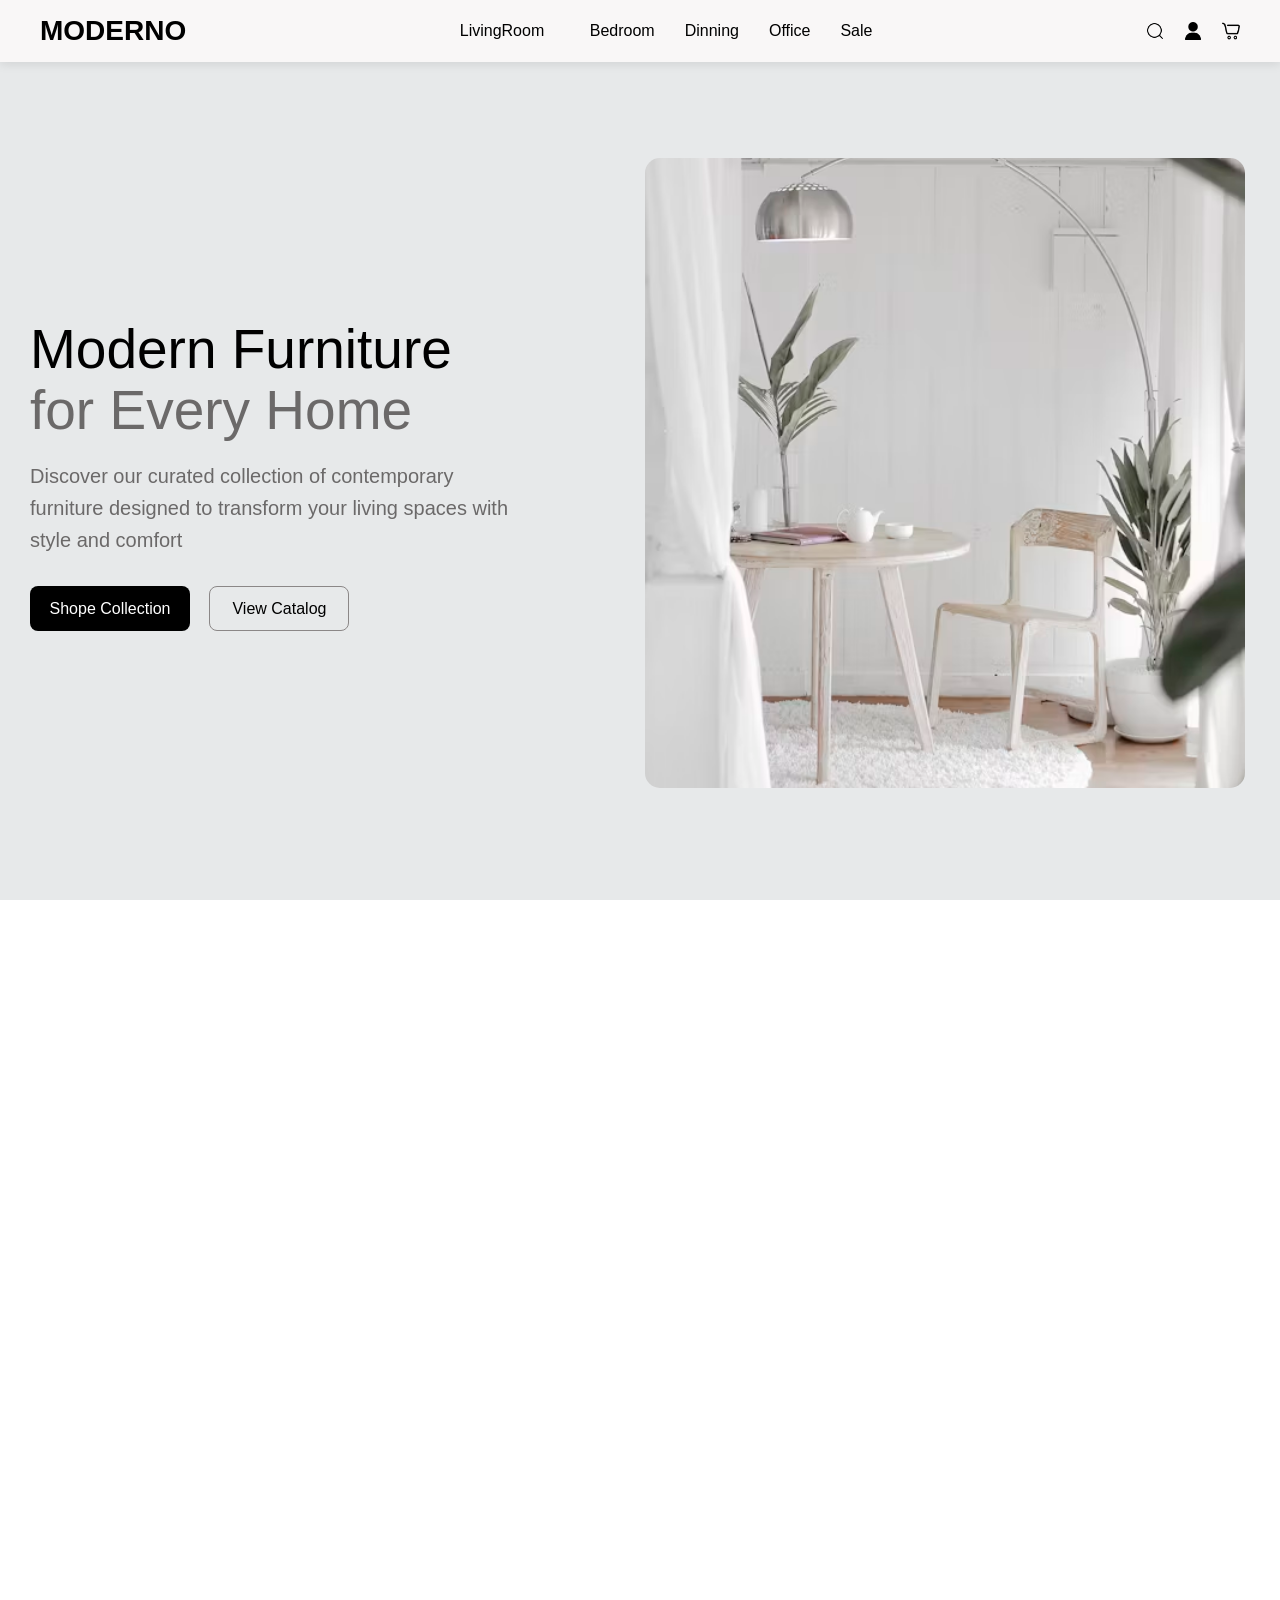
==== index.html @ 1cb2cd03 "Add files via upload" ====
<!DOCTYPE html>
<html lang="en">

<head>
    <meta charset="UTF-8">
    <meta name="viewport" content="width=device-width, initial-scale=1.0">
    <title>Furniture Ecommerce</title>
    <link rel="stylesheet" href="style.css">
</head>

<body>
    <div class="page1">

        <div class="nav">
            <div class="mo">MODERNO</div>
            <div class="element" id="mobileMenu">
                <li class="options" style="width: 100px;">LivingRoom</li>
                <li class="options">Bedroom</li>
                <li class="options">Dinning</li>
                <li class="options">Office</li>
                <li class="options">Sale</li>
                <li class="mini"><img src="image/mini.png" alt="" width="18px"></li>
            </div>
            <div class="icons">
                <img class="menu" src="image/menu.png" alt="" width="24px" onclick="toggleMenu()">
                <img class="search" src="image/search.png" alt="" width="18px">
                <img class="account" src="image/account.png" alt="" width="18px">
                <img class="cart" src="image/cart.png" alt="" width="18px">
            </div>
        </div>
        <div class="mobile-nav" id="mobileNav">
            <div class="mobile-nav-header">
                <span class="mo">MODERNO</span>
                <span class="close-btn" onclick="toggleMenu()">&times;</span>
            </div>
            <ul class="mobile-menu-items">
                <li onclick="toggleMenu()">LivingRoom</li>
                <li onclick="toggleMenu()">Bedroom</li>
                <li onclick="toggleMenu()">Dinning</li>
                <li onclick="toggleMenu()">Office</li>
                <li onclick="toggleMenu()">Sale</li>
            </ul>
        </div>
        <div class="content1">
            <div class="left">
                <h1>Modern Furniture</h1>
                <h1>for Every Home</h1>
                <p>Discover our curated collection of contemporary furniture designed to transform your living spaces
                    with style and comfort</p>

                <button class="shop">Shope Collection</button>
                <button class="view">View Catalog</button>
            </div>
            <div class="right">
                <div class="img">
                    <img class="fur" src="image/fur.avif" alt="" height="700px">
                </div>
            </div>
        </div>
        <div class="page3" style="display: flex;">

            <div class="lefts">
                <img src="image/fur5.avif" alt="" width="700px"
                    style="position: relative; top: 100px; left: 50px; border-radius: 20px;">
            </div>
            <div class="rights" style="padding-top: 7%;">
                <h1>Explore Our <br>Latest Collection</h1>
                <p>Discover the latest trends in modern furniture with our new arrivals. From sleek sofas to elegant
                    dining sets, we have everything you need to elevate your home decor.</p>

                <p style="font-size: 40px;"></p>
            </div>

        </div>
        <div class="page2">
            <h1>Shop by Category</h1>
            <p class="dis">Find the perfect furniture for every room in your home</p>
            <div style="display: flex;">
                <button class="showmore">Show More</button>
            </div>
            <div class="categories">
                <div class="category1">
                    <img src="image/fur4.avif" alt="" width="440px">
                    <div class="details">
                        <h2>Living Room</h2>
                        <p>Comfortable seating and entertainment furniture</p>
                        <button class="order">Order Now</button>
                    </div>
                </div>
                <div class="category2">
                    <img src="image/fur5.avif" alt="" width="440px">
                    <div class="details">
                        <h2>Bedroom</h2>
                        <p>peaceful and stylish bedroom furniture</p>
                        <button class="order">Order Now</button>
                    </div>
                </div>
                <div class="category3">
                    <img src="image/fur8.avif" alt="" width="440px">
                    <div class="details">
                        <h2>Dinning</h2>
                        <p>Table and chairs for memorable meals</p>
                        <button class="order">Order Now</button>
                    </div>
                </div>

            </div>
        </div>
                <div class="page4">
            <div class="review">
                <h1 style="text-align: center; padding-top: 60px;">What Our Customers Say</h1>
                <p style="text-align: center; padding-bottom: 40px;">Discover why our customers love our furniture. Read their reviews and see how our products have
                    transformed their homes.</p>

                <ol class="customer" style="padding-left: 40px;">
                    <li>
                        <div class="customer1">
                            <img src="image/fur6.avif" alt="" width="100px" height="100px" style="border-radius: 10%;">
                            <div class="customer-details">
                                <h2 style="color: rgb(2, 1, 1);">John Doe</h2>
                                <p style="color: rgb(12, 12, 12);">"The quality of the furniture is outstanding. It has transformed my living room into
                                    a cozy
                                    and stylish space."</p>
                            </div>
                        </div>
                    </li>
                    <li>
                        <div class="customer2">
                            <img src="image/fur7.avif" alt="" width="100px" height="100px" style="border-radius: 10%;">
                            <div class="customer-details">
                                <h2 style="color:black ;">Emily Johnson</h2>
                                <p style="color: black;">"I love the modern design and comfort of the sofa I purchased. Highly recommend!"</p>
                            </div>
                        </div>
                    </li>
                    <li>
                        <div class="customer3">
                            <img src="image/fur8.avif" alt="" width="100px" height="100px" style="border-radius: 10%;">
                            <div class="customer-details">
                                <h2 style="color:black ;">Michael Smith</h2>
                                <p style="color: black;">"The dining set I bought is not only beautiful but also very functional. I'm extremely satisfied!"</p>
                            </div>
                        </div>
                    </li>
                </ol>
                <div class="footer">
                    <ul class="hey">
                        <li>company</li>
                        <li>About us</li>
                        <li>Our services</li>
                        <li>Privacy Policy</li>
                        <li>Terms of Service</li>
                    </ul>
                    <ul class="hey">
                        <li>Get help</li>
                        <li>FAQ</li>
                        <li>Shipping</li>
                        <li>Returns</li>
                        <li>Order Status</li>
                        <li>Payment Option</li>
                    </ul>
                    <ul class="hey">
                        <li>Sofa</li>
                        <li>Bed</li>
                        <li>Dinning</li>
                        <li>Chair</li>
                    </ul>
                    <ul class="hey">
                        <li>Follow us</li>
                        <li>Facebook</li>
                        <li>Twitter</li>
                        <li>Instagram</li>
                    </ul>
                </div>
            </div>
        </div>
<!-- ...existing code... -->

            </div>
        </div>
    <script>
        function toggleMenu() {
            const mobileNav = document.getElementById('mobileNav');
            mobileNav.classList.toggle('active');
        }
    </script>
</body>

</html>
---- style.css ----
* {
    padding: 0;
    margin: 0;
    box-sizing: border-box;
    font-family: Arial, sans-serif;
}

body,
html {
    width: 100%;
    height: 100%;
    overflow-x: hidden;
}

/* Page 1 - Hero Section */
.page1 {
    background-color: rgb(231, 233, 234);
    min-height: 100vh;
    width: 100%;
}

.page1 .mo {
    font-size: 28px;
    color: rgb(0, 0, 0);
    font-weight: bold;
}

.nav {
    display: flex;
    justify-content: space-between;
    align-items: center;
    padding: 15px 40px;
    position: fixed;
    z-index: 1000;
    width: 100%;
    background-color: rgb(249, 247, 247);
    box-shadow: 0 2px 10px rgba(0,0,0,0.1);
}

.menu {
    display: none;
    cursor: pointer;
}

.element {
    display: flex;
    list-style: none;
    gap: 30px;
    align-items: center;
}

.options {
    cursor: pointer;
    font-size: 16px;
    transition: all 0.3s ease;
}

.options:hover {
    text-decoration: underline;
    color: #000;
}

.mini {
    display: none;
}

.icons {
    display: flex;
    gap: 20px;
    align-items: center;
}

.icons img {
    cursor: pointer;
    transition: opacity 0.3s ease;
}

.icons img:hover {
    opacity: 0.6;
}

.content1 {
    display: flex;
    justify-content: space-between;
    align-items: center;
    min-height: 100vh;
    padding: 100px 50px 50px;
}

.left {
    width: 50%;
    padding-right: 30px;
}

.left h1 {
    font-weight: 100;
    font-size: 65px;
    color: rgb(0, 0, 0);
    text-align: start;
    line-height: 1.1;
}

.left h1:nth-child(2) {
    color: rgb(107, 105, 105);
}

.left p {
    color: rgb(107, 105, 105);
    line-height: 1.6;
    padding-top: 20px;
    font-size: 20px;
    max-width: 500px;
}

.shop,
.view {
    margin-top: 30px;
    cursor: pointer;
    font-size: 16px;
    transition: all 0.3s ease;
}

.shop {
    height: 45px;
    width: 160px;
    background-color: rgb(0, 0, 0);
    color: white;
    border-radius: 8px;
    border: none;
}

.shop:hover {
    background-color: #333;
    transform: translateY(-2px);
}

.view:hover {
    background-color: rgb(9, 8, 8);
    color: white;
}

.view {
    margin-left: 15px;
    height: 45px;
    width: 140px;
    border-radius: 8px;
    background-color: transparent;
    border: 1px solid rgb(139, 135, 135);
}

.right {
    width: 50%;
    display: flex;
    justify-content: center;
    align-items: center;
}

.img {
    width: 100%;
    max-width: 600px;
    position: relative;
}

.img img {
    width: 100%;
    height: auto;
    border-radius: 15px;
    max-height: 70vh;
    object-fit: cover;
}

/* Page 2 - Categories */
.page2 {
    background-color: rgb(231, 233, 234);
    min-height: 100vh;
    width: 100%;
    padding: 50px 20px;
}

.page2 h1 {
    text-align: center;
    padding-top: 80px;
    font-size: 40px;
    color: rgb(36, 36, 36);
    font-weight: 500;
}

.page2 .dis {
    text-align: center;
    padding-top: 15px;
    font-size: 18px;
    color: rgb(90, 89, 89);
}

.categories {
    display: flex;
    justify-content: center;
    align-items: stretch;
    gap: 30px;
    padding: 50px 20px;
    flex-wrap: wrap;
}

.category1,
.category2,
.category3 {
    flex: 1;
    min-width: 300px;
    max-width: 400px;
    text-align: center;
    border-radius: 20px;
    overflow: hidden;
    background: white;
    transition: transform 0.3s ease;
}

.category1:hover,
.category2:hover,
.category3:hover {
    transform: translateY(-10px);
}

.category1 img,
.category2 img,
.category3 img {
    width: 100%;
    height: 300px;
    object-fit: cover;
}

.details {
    padding: 20px;
    background-color: rgb(245, 247, 248);
    text-align: left;
}

.details h2 {
    font-weight: 500;
    font-size: 22px;
    color: rgb(36, 36, 36);
}

.details p {
    font-weight: 300;
    padding-top: 10px;
    color: rgb(107, 105, 105);
    font-size: 14px;
}

.order {
    border: none;
    cursor: pointer;
    border-radius: 8px;
    margin-top: 20px;
    background-color: black;
    color: white;
    height: 40px;
    width: 120px;
    transition: all 0.3s ease;
}

.order:hover {
    background-color: #333;
    transform: translateY(-2px);
}

.showmore {
    display: block;
    margin: 30px auto;
    border: 1px solid rgb(69, 68, 68);
    cursor: pointer;
    border-radius: 8px;
    background-color: transparent;
    color: rgb(2, 2, 2);
    height: 40px;
    width: 120px;
    transition: all 0.3s ease;
}

.showmore:hover {
    background: black;
    color: white;
}

/* Page 3 - Explore Collection */
.page3 {
    padding-top: 80px;
    min-height: 100vh;
    width: 100%;
    background-color: rgb(231, 233, 234);
    display: flex;
    flex-wrap: wrap;
}

.page3 .lefts {
    flex: 1;
    min-width: 300px;
    padding: 20px;
    display: flex;
    justify-content: center;
    align-items: center;
}

.page3 .lefts img {
    max-width: 100%;
    height: auto;
    border-radius: 20px;
    max-height: 500px;
}

.page3 .rights {
    flex: 1;
    min-width: 300px;
    padding: 40px;
    display: flex;
    flex-direction: column;
    justify-content: center;
}

.page3 h1 {
    text-align: center;
    font-size: 42px;
    color: rgb(36, 36, 36);
    font-weight: 500;
    margin-bottom: 20px;
}

.page3 .rights p {
    text-align: center;
    font-size: 18px;
    color: rgb(90, 89, 89);
    max-width: 500px;
    margin: 0 auto;
    line-height: 1.6;
}

/* Page 4 - Reviews */
.page4 {
    background-color: rgb(231, 233, 234);
    width: 100%;
    padding: 60px 20px;
    min-height: 100vh;
}

.review {
    max-width: 1200px;
    margin: 0 auto;
}

.review h1 {
    text-align: center;
    padding-top: 40px;
    font-size: 38px;
    color: rgb(36, 36, 36);
    font-weight: 500;
    margin-bottom: 15px;
}

.review > p {
    text-align: center;
    font-size: 16px;
    color: rgb(90, 89, 89);
    margin-bottom: 40px;
    max-width: 700px;
    margin-left: auto;
    margin-right: auto;
}

.customer {
    list-style: none;
    padding: 0;
    display: flex;
    flex-wrap: wrap;
    justify-content: center;
    gap: 30px;
}

.customer li {
    flex: 1;
    min-width: 280px;
    max-width: 380px;
}

.customer1,
.customer2,
.customer3 {
    display: flex;
    flex-direction: column;
    align-items: center;
    text-align: center;
    gap: 15px;
    padding: 25px;
    background-color: white;
    border-radius: 15px;
    box-shadow: 0 4px 15px rgba(0, 0, 0, 0.1);
}

.customer1 img,
.customer2 img,
.customer3 img {
    border-radius: 10%;
    object-fit: cover;
}

.customer-details h2 {
    font-size: 18px;
    color: rgb(2, 1, 1);
    margin-bottom: 10px;
    font-weight: 500;
}

.customer-details p {
    font-size: 15px;
    color: rgb(90, 89, 89);
    line-height: 1.5;
    font-style: italic;
}

/* Footer */
.footer {
    background-color: rgb(11, 11, 11);
    color: white;
    padding: 60px 30px 30px;
    display: flex;
    justify-content: space-evenly;
    flex-wrap: wrap;
    gap: 40px;
    margin-top: 50px;
}

.footer .hey {
    list-style: none;
    padding: 0;
    margin: 0;
    min-width: 140px;
}

.footer .hey li {
    margin-bottom: 12px;
    font-size: 14px;
    line-height: 1.6;
    color: #aaa;
}

.footer .hey li:first-child {
    font-size: 18px;
    color: rgb(200, 60, 60);
    margin-bottom: 20px;
    font-weight: 500;
}

/* Mobile Navigation Menu */
.mobile-nav {
    display: none;
    position: fixed;
    top: 0;
    left: 0;
    width: 100%;
    height: 100vh;
    background-color: rgb(249, 247, 247);
    z-index: 2000;
    transform: translateX(-100%);
    transition: transform 0.3s ease-in-out;
}

.mobile-nav.active {
    display: block;
    transform: translateX(0);
}

.mobile-nav-header {
    display: flex;
    justify-content: space-between;
    align-items: center;
    padding: 20px;
    border-bottom: 1px solid #ddd;
}

.mobile-nav-header .mo {
    font-size: 24px;
    font-weight: bold;
}

.close-btn {
    font-size: 32px;
    cursor: pointer;
    padding: 0 10px;
}

.mobile-menu-items {
    list-style: none;
    padding: 30px 20px;
    margin: 0;
}

.mobile-menu-items li {
    padding: 15px 0;
    font-size: 20px;
    color: rgb(36, 36, 36);
    border-bottom: 1px solid #eee;
    cursor: pointer;
    transition: color 0.3s ease;
}

.mobile-menu-items li:hover {
    color: rgb(158, 44, 44);
}

/* ==================== RESPONSIVE STYLES ==================== */

/* Large Desktop - 1400px */
@media screen and (max-width: 1400px) {
    .content1 {
        padding: 100px 30px 50px;
    }
    
    .left h1 {
        font-size: 55px;
    }
    
    .categories {
        gap: 20px;
        padding: 40px 15px;
    }
}

/* Laptop/Tablet Landscape - 1200px */
@media screen and (max-width: 1200px) {
    .nav {
        padding: 15px 30px;
    }
    
    .element {
        gap: 20px;
    }
    
    .content1 {
        padding: 90px 25px 40px;
    }
    
    .left h1 {
        font-size: 48px;
    }
    
    .left p {
        font-size: 18px;
    }
    
    .category1,
    .category2,
    .category3 {
        min-width: 280px;
    }
}

/* Tablet Landscape - 1024px */
@media screen and (max-width: 1024px) {
    .nav {
        padding: 12px 25px;
    }
    
    .element {
        display: none;
    }
    
    .menu {
        display: block;
    }
    
    .mini {
        display: block;
    }
    
    /* Show mobile nav */
    .mobile-nav {
        display: block;
    }
    
    .icons {
        gap: 15px;
    }
    
    .icons img:not(.menu):not(.mini) {
        display: none;
    }
    
    .content1 {
        flex-direction: column;
        text-align: center;
        padding: 100px 20px 40px;
        gap: 30px;
    }
    
    .left {
        width: 100%;
        padding-right: 0;
    }
    
    .left h1 {
        font-size: 42px;
    }
    
    .left p {
        margin: 0 auto;
    }
    
    .right {
        width: 100%;
    }
    
    .img {
        max-width: 100%;
    }
    
    .categories {
        flex-direction: column;
        align-items: center;
    }
    
    .category1,
    .category2,
    .category3 {
        width: 100%;
        max-width: 450px;
    }
    
    .page3 {
        flex-direction: column;
    }
    
    .page3 .lefts,
    .page3 .rights {
        flex: none;
        width: 100%;
    }
    
    .page3 .lefts {
        padding: 30px 20px 0;
    }
    
    .footer {
        justify-content: flex-start;
    }
    
    .footer .hey {
        min-width: 45%;
    }
}

/* Tablet Portrait - 768px */
@media screen and (max-width: 768px) {
    .nav {
        padding: 10px 20px;
    }
    
    .page1 .mo {
        font-size: 22px;
    }
    
    .content1 {
        padding: 90px 15px 30px;
    }
    
    .left h1 {
        font-size: 36px;
    }
    
    .left p {
        font-size: 16px;
    }
    
    .shop,
    .view {
        width: 140px;
        height: 42px;
    }
    
    .page2 h1,
    .page3 h1,
    .review h1 {
        font-size: 32px;
        padding-top: 30px;
    }
    
    .page2 .dis,
    .page3 .rights p,
    .review > p {
        font-size: 15px;
    }
    
    .categories {
        padding: 30px 10px;
    }
    
    .category1 img,
    .category2 img,
    .category3 img {
        height: 250px;
    }
    
    .details h2 {
        font-size: 20px;
    }
    
    .customer li {
        min-width: 100%;
    }
    
    .footer {
        padding: 40px 20px 25px;
        gap: 30px;
    }
    
    .footer .hey {
        min-width: 45%;
    }
    
    .footer .hey li:first-child {
        font-size: 16px;
    }
    
    .footer .hey li {
        font-size: 13px;
    }
}

/* Large Mobile - 600px */
@media screen and (max-width: 600px) {
    .nav {
        padding: 10px 15px;
    }
    
    .page1 .mo {
        font-size: 20px;
    }
    
    .menu {
        width: 24px;
    }
    
    .mini {
        width: 20px;
    }
    
    .content1 {
        padding: 85px 15px 25px;
    }
    
    .left h1 {
        font-size: 30px;
    }
    
    .left p {
        font-size: 15px;
        padding-top: 15px;
    }
    
    .shop,
    .view {
        width: 100%;
        max-width: 200px;
        height: 45px;
        margin-top: 20px;
    }
    
    .view {
        margin-left: 0;
        margin-top: 15px;
    }
    
    .img img {
        max-height: 40vh;
    }
    
    .page2 h1,
    .page3 h1,
    .review h1 {
        font-size: 28px;
        padding-top: 25px;
    }
    
    .categories {
        padding: 25px 10px;
        gap: 25px;
    }
    
    .category1,
    .category2,
    .category3 {
        max-width: 100%;
    }
    
    .category1 img,
    .category2 img,
    .category3 img {
        height: 220px;
    }
    
    .details {
        padding: 15px;
    }
    
    .details h2 {
        font-size: 18px;
    }
    
    .details p {
        font-size: 13px;
    }
    
    .order {
        width: 100%;
        max-width: 150px;
        height: 38px;
    }
    
    .showmore {
        width: 140px;
        height: 38px;
    }
    
    .page3 .lefts {
        padding: 20px 15px 0;
    }
    
    .page3 .rights {
        padding: 25px 15px;
    }
    
    .page3 h1 {
        font-size: 26px;
    }
    
    .customer1,
    .customer2,
    .customer3 {
        padding: 20px 15px;
    }
    
    .customer1 img,
    .customer2 img,
    .customer3 img {
        width: 80px;
        height: 80px;
    }
    
    .customer-details h2 {
        font-size: 16px;
    }
    
    .customer-details p {
        font-size: 14px;
    }
    
    .review h1 {
        font-size: 24px;
    }
    
    .review > p {
        font-size: 14px;
    }
    
    .footer {
        flex-direction: column;
        padding: 35px 20px 20px;
    }
    
    .footer .hey {
        min-width: 100%;
        text-align: center;
    }
    
    .footer .hey li:first-child {
        font-size: 17px;
        margin-bottom: 15px;
    }
}

/* Small Mobile - 480px */
@media screen and (max-width: 480px) {
    .nav {
        padding: 8px 12px;
    }
    
    .page1 .mo {
        font-size: 18px;
    }
    
    .content1 {
        padding: 80px 12px 20px;
    }
    
    .left h1 {
        font-size: 26px;
    }
    
    .left p {
        font-size: 14px;
        line-height: 1.5;
    }
    
    .shop,
    .view {
        height: 42px;
        font-size: 14px;
    }
    
    .img img {
        max-height: 35vh;
    }
    
    .page2 h1,
    .page3 h1,
    .review h1 {
        font-size: 24px;
    }
    
    .page2 .dis,
    .page3 .rights p,
    .review > p {
        font-size: 13px;
    }
    
    .category1 img,
    .category2 img,
    .category3 img {
        height: 200px;
    }
    
    .details h2 {
        font-size: 17px;
    }
    
    .customer-details h2 {
        font-size: 15px;
    }
    
    .customer-details p {
        font-size: 13px;
    }
    
    .footer {
        padding: 30px 15px 15px;
    }
}

/* Extra Small Mobile - 320px */
@media screen and (max-width: 320px) {
    .left h1 {
        font-size: 22px;
    }
    
    .left p {
        font-size: 13px;
    }
    
    .shop,
    .view {
        max-width: 100%;
    }
    
    .page2 h1,
    .page3 h1,
    .review h1 {
        font-size: 20px;
    }
    
    .category1 img,
    .category2 img,
    .category3 img {
        height: 180px;
    }
}
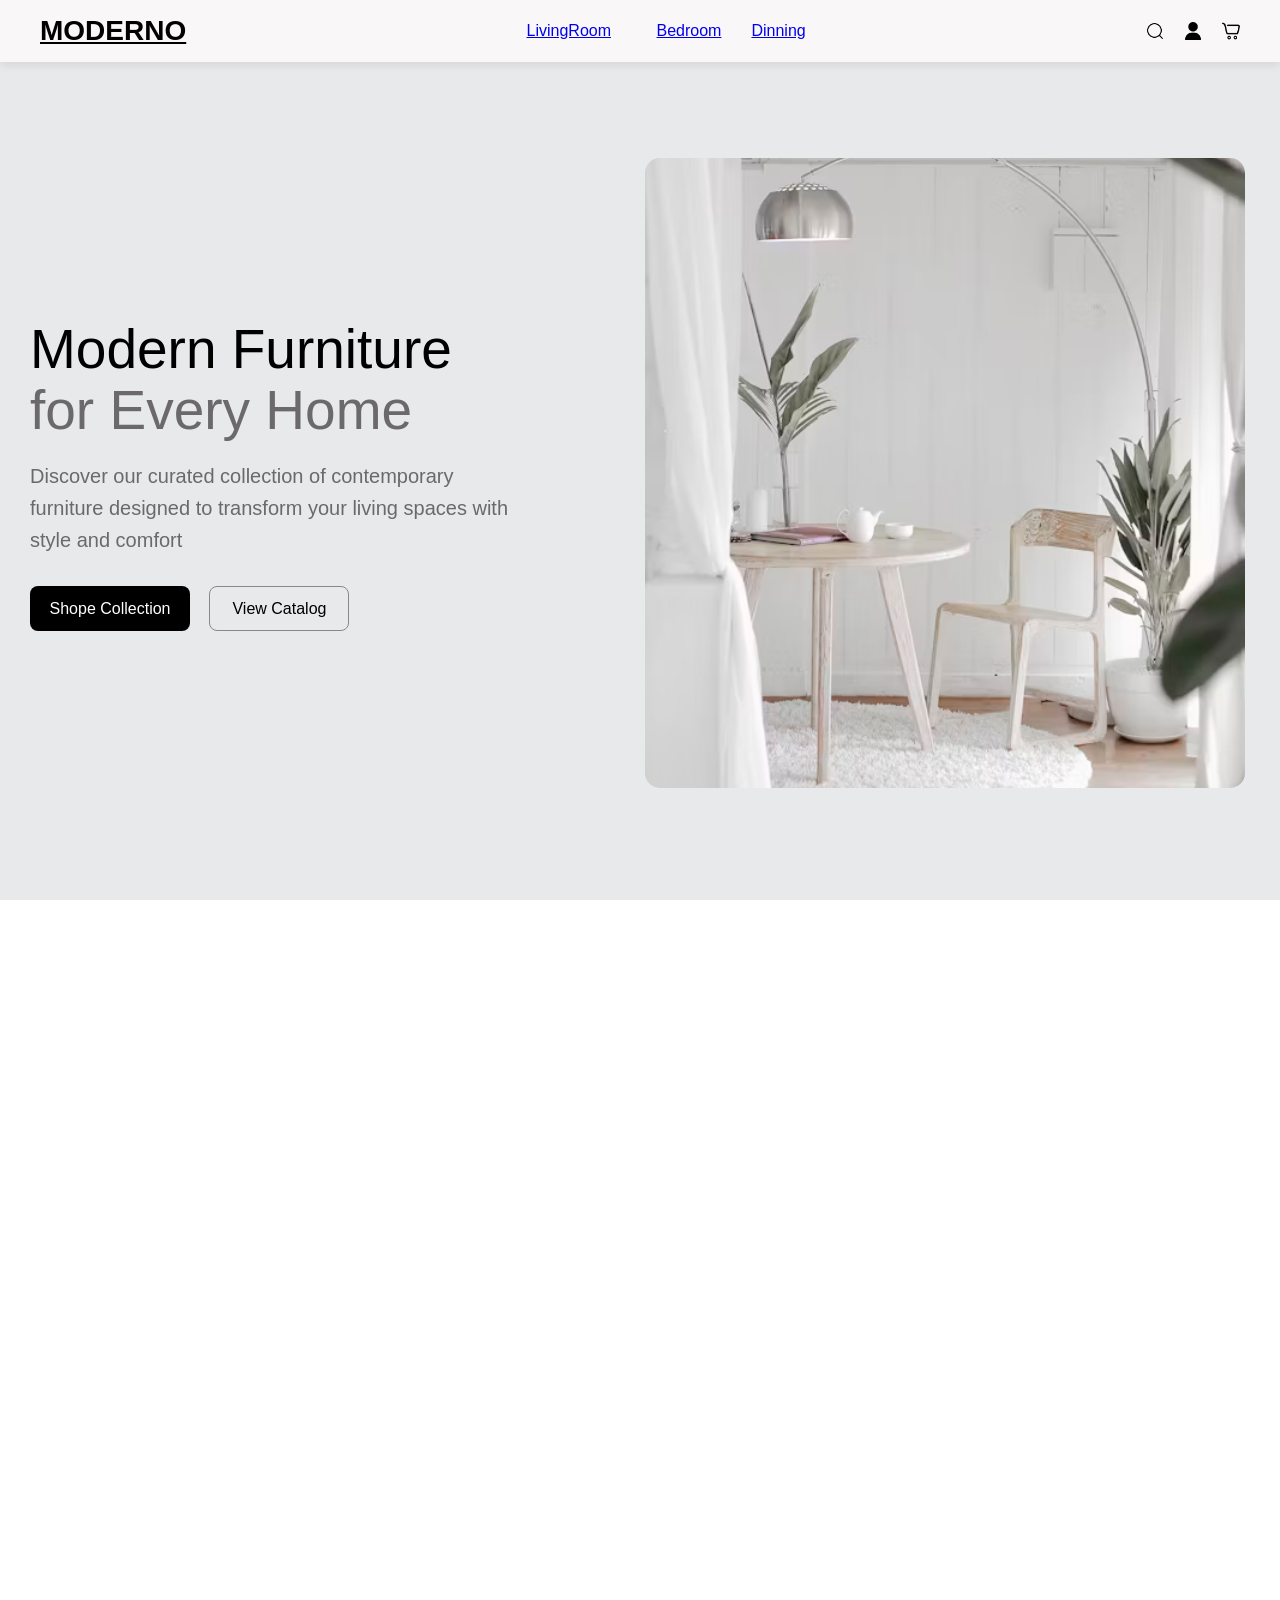
==== commit 6959b779: "Replace list items with anchor tags in navigation" ====
--- a/index.html
+++ b/index.html
@@ -12,14 +12,13 @@
     <div class="page1">
 
         <div class="nav">
-            <div class="mo">MODERNO</div>
+            <a href="index.html" class="mo">MODERNO</a>
             <div class="element" id="mobileMenu">
-                <li class="options" style="width: 100px;">LivingRoom</li>
-                <li class="options">Bedroom</li>
-                <li class="options">Dinning</li>
-                <li class="options">Office</li>
-                <li class="options">Sale</li>
-                <li class="mini"><img src="image/mini.png" alt="" width="18px"></li>
+                <a href="livingroom.html" class="options" style="width: 100px;">LivingRoom</a>
+                <a href="bedroom.html" class="options">Bedroom</a>
+                <a href="dinning.html" class="options">Dinning</a>
+                <a href="" class="mini">
+                    <img src="image/mini.png" alt="" width="18px"></a>
             </div>
             <div class="icons">
                 <img class="menu" src="image/menu.png" alt="" width="24px" onclick="toggleMenu()">
@@ -37,8 +36,6 @@
                 <li onclick="toggleMenu()">LivingRoom</li>
                 <li onclick="toggleMenu()">Bedroom</li>
                 <li onclick="toggleMenu()">Dinning</li>
-                <li onclick="toggleMenu()">Office</li>
-                <li onclick="toggleMenu()">Sale</li>
             </ul>
         </div>
         <div class="content1">
